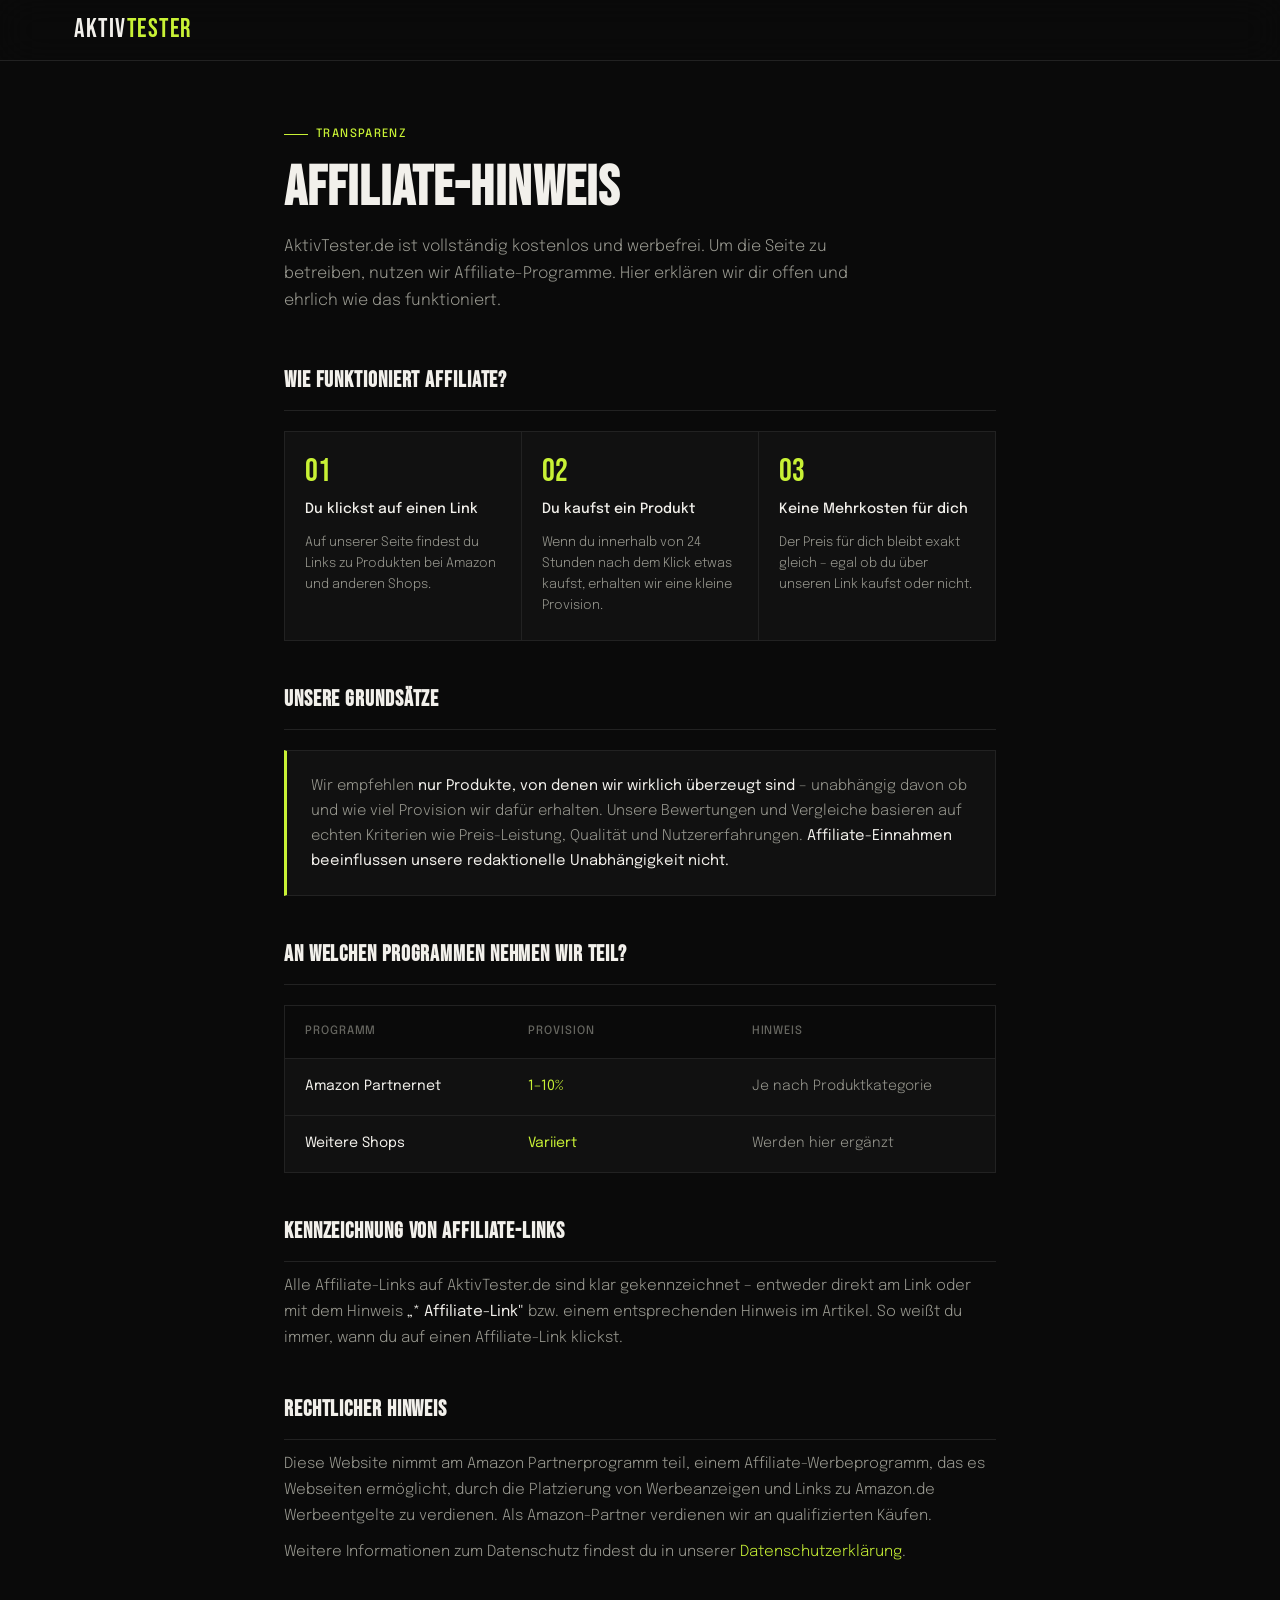
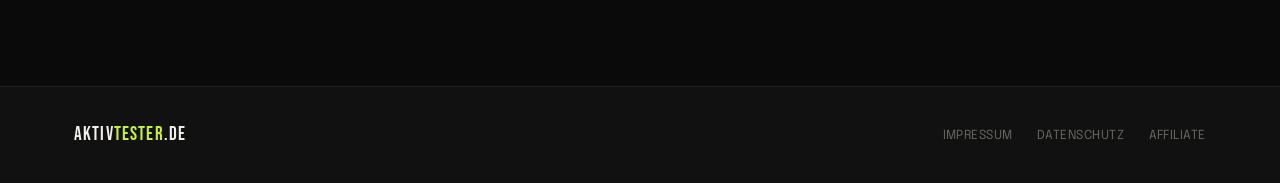
==== affiliate.html @ 238b022d "Initial commit" ====
<!DOCTYPE html>
<html lang="de">
<head>
  <meta charset="UTF-8"/>
  <meta name="viewport" content="width=device-width, initial-scale=1.0"/>
  <title>Affiliate-Hinweis – AktivTester.de</title>
  <link rel="preconnect" href="https://fonts.googleapis.com"/>
  <link href="https://fonts.googleapis.com/css2?family=Bebas+Neue&family=Epilogue:wght@300;400;500&display=swap" rel="stylesheet"/>
  <style>
    :root {
      --bg: #0a0a0a; --bg2: #111111; --border: #222222;
      --text: #f2f0eb; --muted: #666660; --muted2: #999990; --accent: #c8f135;
    }
    *, *::before, *::after { box-sizing: border-box; margin: 0; padding: 0; }
    body { background: var(--bg); color: var(--text); font-family: 'Epilogue', sans-serif; font-size: 16px; line-height: 1.7; }
    a { color: var(--accent); text-decoration: none; }
    a:hover { text-decoration: underline; }

    header {
      position: sticky; top: 0; z-index: 100;
      background: rgba(10,10,10,0.9); backdrop-filter: blur(20px);
      border-bottom: 1px solid var(--border);
    }
    .nav-inner {
      max-width: 1180px; margin: 0 auto; padding: 0 24px;
      height: 60px; display: flex; align-items: center; justify-content: space-between;
    }
    .logo { font-family: 'Bebas Neue', sans-serif; font-size: 1.6rem; letter-spacing: 0.06em; color: var(--text); text-decoration: none; }
    .logo span { color: var(--accent); }

    .page-wrap { max-width: 760px; margin: 0 auto; padding: 64px 24px 80px; }

    .page-kicker {
      font-size: 0.72rem; font-weight: 500; letter-spacing: 0.12em;
      text-transform: uppercase; color: var(--accent);
      display: flex; align-items: center; gap: 8px; margin-bottom: 16px;
    }
    .page-kicker::before { content: ''; display: block; width: 24px; height: 1px; background: var(--accent); }

    .page-title {
      font-family: 'Bebas Neue', sans-serif;
      font-size: 3.5rem; letter-spacing: 0.02em; line-height: 1;
      margin-bottom: 16px;
    }

    .page-intro {
      color: var(--muted2); font-weight: 300; font-size: 1rem;
      line-height: 1.7; margin-bottom: 48px; max-width: 600px;
    }

    .legal-section { margin-bottom: 40px; }

    .legal-section h2 {
      font-family: 'Bebas Neue', sans-serif;
      font-size: 1.4rem; letter-spacing: 0.04em;
      color: var(--text); margin-bottom: 12px;
      padding-bottom: 10px; border-bottom: 1px solid var(--border);
    }

    .legal-section p {
      color: var(--muted2); font-weight: 300; font-size: 0.95rem;
      margin-bottom: 10px; line-height: 1.7;
    }

    .legal-section strong { color: var(--text); font-weight: 400; }

    /* How it works cards */
    .steps {
      display: grid;
      grid-template-columns: repeat(3, 1fr);
      gap: 1px;
      background: var(--border);
      border: 1px solid var(--border);
      margin: 20px 0 40px;
    }

    .step {
      background: var(--bg2);
      padding: 24px 20px;
      display: flex;
      flex-direction: column;
      gap: 10px;
    }

    .step-num {
      font-family: 'Bebas Neue', sans-serif;
      font-size: 2rem;
      color: var(--accent);
      line-height: 1;
    }

    .step-title {
      font-size: 0.88rem;
      font-weight: 500;
      color: var(--text);
    }

    .step-desc {
      font-size: 0.82rem;
      color: var(--muted2);
      font-weight: 300;
      line-height: 1.6;
    }

    /* Highlight box */
    .highlight-box {
      background: var(--bg2);
      border: 1px solid var(--border);
      border-left: 3px solid var(--accent);
      padding: 22px 24px;
      margin: 20px 0 40px;
    }

    .highlight-box p {
      color: var(--muted2); font-size: 0.92rem;
      font-weight: 300; line-height: 1.7; margin: 0;
    }

    .highlight-box strong { color: var(--text); font-weight: 400; }

    /* Programs table */
    .programs {
      border: 1px solid var(--border);
      margin: 20px 0 40px;
    }

    .program-row {
      display: grid;
      grid-template-columns: 1fr 1fr 1fr;
      padding: 16px 20px;
      border-bottom: 1px solid var(--border);
      background: var(--bg2);
      font-size: 0.88rem;
    }

    .program-row:last-child { border-bottom: none; }

    .program-row.header {
      background: var(--bg);
      font-size: 0.72rem;
      font-weight: 500;
      letter-spacing: 0.08em;
      text-transform: uppercase;
      color: var(--muted);
    }

    .program-name { color: var(--text); font-weight: 400; }
    .program-commission { color: var(--accent); font-weight: 400; }
    .program-note { color: var(--muted2); font-weight: 300; }

    footer { border-top: 1px solid var(--border); background: var(--bg2); }
    .footer-inner {
      max-width: 1180px; margin: 0 auto; padding: 32px 24px;
      display: flex; align-items: center; justify-content: space-between;
    }
    .footer-logo { font-family: 'Bebas Neue', sans-serif; font-size: 1.2rem; letter-spacing: 0.06em; }
    .footer-logo span { color: var(--accent); }
    .footer-links { display: flex; gap: 24px; }
    .footer-links a { font-size: 0.78rem; color: var(--muted); letter-spacing: 0.04em; text-transform: uppercase; transition: color 0.2s; }
    .footer-links a:hover { color: var(--text); }

    @media (max-width: 600px) {
      .steps { grid-template-columns: 1fr; }
      .program-row { grid-template-columns: 1fr 1fr; }
      .program-note { display: none; }
      .footer-inner { flex-direction: column; gap: 20px; text-align: center; }
    }
  </style>
</head>
<body>

  <header>
    <div class="nav-inner">
      <a href="index.html" class="logo">Aktiv<span>Tester</span></a>
    </div>
  </header>

  <div class="page-wrap">

    <div class="page-kicker">Transparenz</div>
    <h1 class="page-title">Affiliate-Hinweis</h1>
    <p class="page-intro">
      AktivTester.de ist vollständig kostenlos und werbefrei. Um die Seite zu betreiben, nutzen wir Affiliate-Programme. Hier erklären wir dir offen und ehrlich wie das funktioniert.
    </p>

    <div class="legal-section">
      <h2>Wie funktioniert Affiliate?</h2>
      <div class="steps">
        <div class="step">
          <div class="step-num">01</div>
          <div class="step-title">Du klickst auf einen Link</div>
          <div class="step-desc">Auf unserer Seite findest du Links zu Produkten bei Amazon und anderen Shops.</div>
        </div>
        <div class="step">
          <div class="step-num">02</div>
          <div class="step-title">Du kaufst ein Produkt</div>
          <div class="step-desc">Wenn du innerhalb von 24 Stunden nach dem Klick etwas kaufst, erhalten wir eine kleine Provision.</div>
        </div>
        <div class="step">
          <div class="step-num">03</div>
          <div class="step-title">Keine Mehrkosten für dich</div>
          <div class="step-desc">Der Preis für dich bleibt exakt gleich – egal ob du über unseren Link kaufst oder nicht.</div>
        </div>
      </div>
    </div>

    <div class="legal-section">
      <h2>Unsere Grundsätze</h2>
      <div class="highlight-box">
        <p>
          Wir empfehlen <strong>nur Produkte, von denen wir wirklich überzeugt sind</strong> – unabhängig davon ob und wie viel Provision wir dafür erhalten. Unsere Bewertungen und Vergleiche basieren auf echten Kriterien wie Preis-Leistung, Qualität und Nutzererfahrungen. <strong>Affiliate-Einnahmen beeinflussen unsere redaktionelle Unabhängigkeit nicht.</strong>
        </p>
      </div>
    </div>

    <div class="legal-section">
      <h2>An welchen Programmen nehmen wir teil?</h2>
      <div class="programs">
        <div class="program-row header">
          <span>Programm</span>
          <span>Provision</span>
          <span>Hinweis</span>
        </div>
        <div class="program-row">
          <span class="program-name">Amazon Partnernet</span>
          <span class="program-commission">1–10%</span>
          <span class="program-note">Je nach Produktkategorie</span>
        </div>
        <div class="program-row">
          <span class="program-name">Weitere Shops</span>
          <span class="program-commission">Variiert</span>
          <span class="program-note">Werden hier ergänzt</span>
        </div>
      </div>
    </div>

    <div class="legal-section">
      <h2>Kennzeichnung von Affiliate-Links</h2>
      <p>Alle Affiliate-Links auf AktivTester.de sind klar gekennzeichnet – entweder direkt am Link oder mit dem Hinweis <strong>„* Affiliate-Link"</strong> bzw. einem entsprechenden Hinweis im Artikel. So weißt du immer, wann du auf einen Affiliate-Link klickst.</p>
    </div>

    <div class="legal-section">
      <h2>Rechtlicher Hinweis</h2>
      <p>Diese Website nimmt am Amazon Partnerprogramm teil, einem Affiliate-Werbeprogramm, das es Webseiten ermöglicht, durch die Platzierung von Werbeanzeigen und Links zu Amazon.de Werbeentgelte zu verdienen. Als Amazon-Partner verdienen wir an qualifizierten Käufen.</p>
      <p>Weitere Informationen zum Datenschutz findest du in unserer <a href="datenschutz.html">Datenschutzerklärung</a>.</p>
    </div>

  </div>

  <footer>
    <div class="footer-inner">
      <div class="footer-logo">Aktiv<span>Tester</span>.de</div>
      <div class="footer-links">
        <a href="impressum.html">Impressum</a>
        <a href="datenschutz.html">Datenschutz</a>
        <a href="affiliate.html">Affiliate</a>
      </div>
    </div>
  </footer>

</body>
</html>
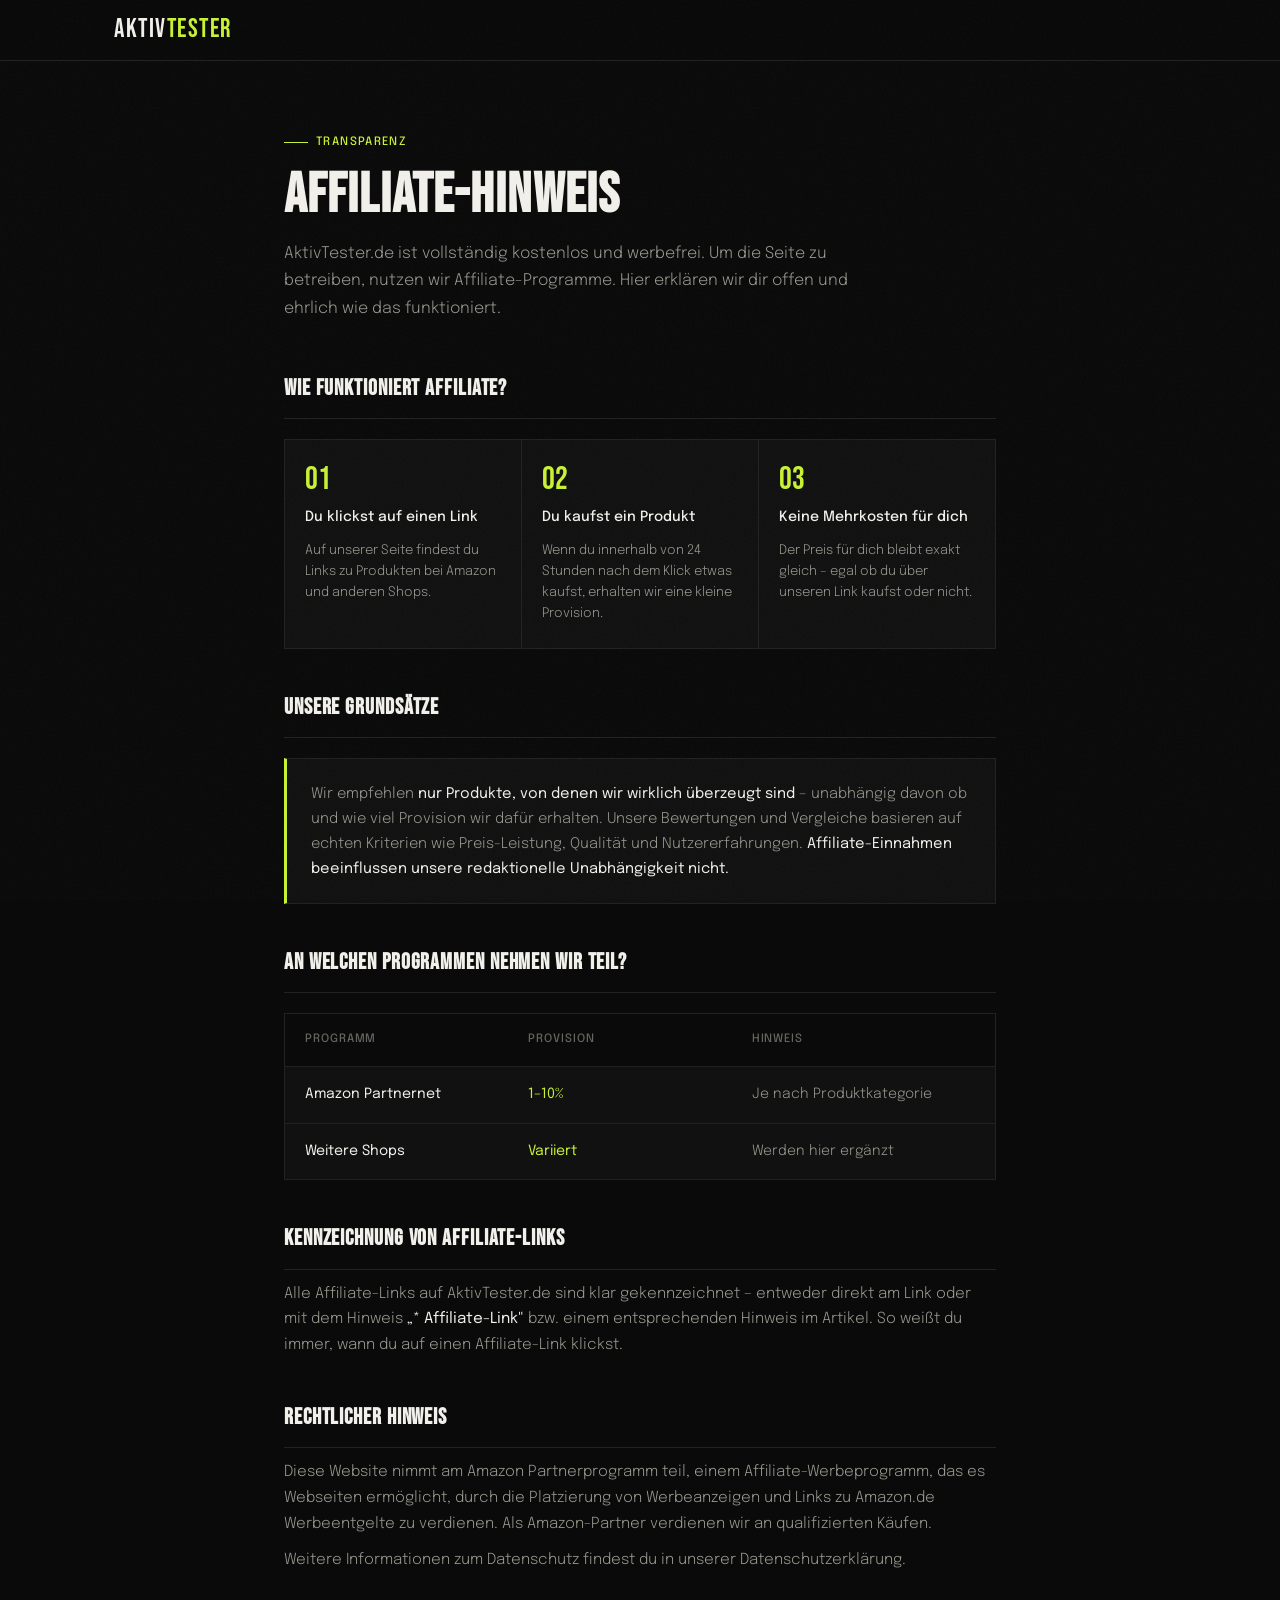
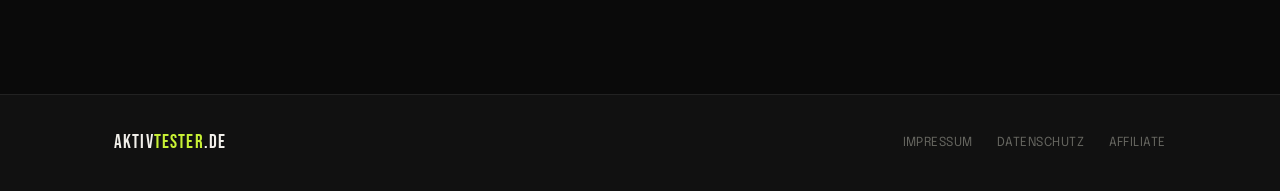
==== commit 7376c561: "1.3" ====
--- a/affiliate.html
+++ b/affiliate.html
@@ -1,68 +1,68 @@
 <!DOCTYPE html>
 <html lang="de">
+
 <head>
-  <meta charset="UTF-8"/>
-  <meta name="viewport" content="width=device-width, initial-scale=1.0"/>
+  <meta charset="UTF-8" />
+  <meta name="viewport" content="width=device-width, initial-scale=1.0" />
+  <link rel="icon" type="image/png" href="favicon.png" />
   <title>Affiliate-Hinweis – AktivTester.de</title>
-  <link rel="preconnect" href="https://fonts.googleapis.com"/>
-  <link href="https://fonts.googleapis.com/css2?family=Bebas+Neue&family=Epilogue:wght@300;400;500&display=swap" rel="stylesheet"/>
+  <link rel="preconnect" href="https://fonts.googleapis.com" />
+  <link href="https://fonts.googleapis.com/css2?family=Bebas+Neue&family=Epilogue:wght@300;400;500&display=swap"
+    rel="stylesheet" />
+  <link href="https://fonts.googleapis.com/css2?family=Bebas+Neue&family=Epilogue:wght@300;400;500&display=swap"
+    rel="stylesheet" />
+  <link rel="stylesheet" href="shared.css">
   <style>
-    :root {
-      --bg: #0a0a0a; --bg2: #111111; --border: #222222;
-      --text: #f2f0eb; --muted: #666660; --muted2: #999990; --accent: #c8f135;
-    }
-    *, *::before, *::after { box-sizing: border-box; margin: 0; padding: 0; }
-    body { background: var(--bg); color: var(--text); font-family: 'Epilogue', sans-serif; font-size: 16px; line-height: 1.7; }
-    a { color: var(--accent); text-decoration: none; }
-    a:hover { text-decoration: underline; }
-
-    header {
-      position: sticky; top: 0; z-index: 100;
-      background: rgba(10,10,10,0.9); backdrop-filter: blur(20px);
-      border-bottom: 1px solid var(--border);
-    }
-    .nav-inner {
-      max-width: 1180px; margin: 0 auto; padding: 0 24px;
-      height: 60px; display: flex; align-items: center; justify-content: space-between;
-    }
-    .logo { font-family: 'Bebas Neue', sans-serif; font-size: 1.6rem; letter-spacing: 0.06em; color: var(--text); text-decoration: none; }
-    .logo span { color: var(--accent); }
-
-    .page-wrap { max-width: 760px; margin: 0 auto; padding: 64px 24px 80px; }
-
-    .page-kicker {
-      font-size: 0.72rem; font-weight: 500; letter-spacing: 0.12em;
-      text-transform: uppercase; color: var(--accent);
-      display: flex; align-items: center; gap: 8px; margin-bottom: 16px;
-    }
-    .page-kicker::before { content: ''; display: block; width: 24px; height: 1px; background: var(--accent); }
+    .page-wrap {
+      max-width: 760px;
+      margin: 0 auto;
+      padding: 64px 24px 80px;
+    }
+
 
     .page-title {
       font-family: 'Bebas Neue', sans-serif;
-      font-size: 3.5rem; letter-spacing: 0.02em; line-height: 1;
+      font-size: 3.5rem;
+      letter-spacing: 0.02em;
+      line-height: 1;
       margin-bottom: 16px;
     }
 
     .page-intro {
-      color: var(--muted2); font-weight: 300; font-size: 1rem;
-      line-height: 1.7; margin-bottom: 48px; max-width: 600px;
-    }
-
-    .legal-section { margin-bottom: 40px; }
+      color: var(--muted2);
+      font-weight: 300;
+      font-size: 1rem;
+      line-height: 1.7;
+      margin-bottom: 48px;
+      max-width: 600px;
+    }
+
+    .legal-section {
+      margin-bottom: 40px;
+    }
 
     .legal-section h2 {
       font-family: 'Bebas Neue', sans-serif;
-      font-size: 1.4rem; letter-spacing: 0.04em;
-      color: var(--text); margin-bottom: 12px;
-      padding-bottom: 10px; border-bottom: 1px solid var(--border);
+      font-size: 1.4rem;
+      letter-spacing: 0.04em;
+      color: var(--text);
+      margin-bottom: 12px;
+      padding-bottom: 10px;
+      border-bottom: 1px solid var(--border);
     }
 
     .legal-section p {
-      color: var(--muted2); font-weight: 300; font-size: 0.95rem;
-      margin-bottom: 10px; line-height: 1.7;
-    }
-
-    .legal-section strong { color: var(--text); font-weight: 400; }
+      color: var(--muted2);
+      font-weight: 300;
+      font-size: 0.95rem;
+      margin-bottom: 10px;
+      line-height: 1.7;
+    }
+
+    .legal-section strong {
+      color: var(--text);
+      font-weight: 400;
+    }
 
     /* How it works cards */
     .steps {
@@ -112,11 +112,17 @@
     }
 
     .highlight-box p {
-      color: var(--muted2); font-size: 0.92rem;
-      font-weight: 300; line-height: 1.7; margin: 0;
-    }
-
-    .highlight-box strong { color: var(--text); font-weight: 400; }
+      color: var(--muted2);
+      font-size: 0.92rem;
+      font-weight: 300;
+      line-height: 1.7;
+      margin: 0;
+    }
+
+    .highlight-box strong {
+      color: var(--text);
+      font-weight: 400;
+    }
 
     /* Programs table */
     .programs {
@@ -133,7 +139,9 @@
       font-size: 0.88rem;
     }
 
-    .program-row:last-child { border-bottom: none; }
+    .program-row:last-child {
+      border-bottom: none;
+    }
 
     .program-row.header {
       background: var(--bg);
@@ -144,29 +152,44 @@
       color: var(--muted);
     }
 
-    .program-name { color: var(--text); font-weight: 400; }
-    .program-commission { color: var(--accent); font-weight: 400; }
-    .program-note { color: var(--muted2); font-weight: 300; }
-
-    footer { border-top: 1px solid var(--border); background: var(--bg2); }
-    .footer-inner {
-      max-width: 1180px; margin: 0 auto; padding: 32px 24px;
-      display: flex; align-items: center; justify-content: space-between;
-    }
-    .footer-logo { font-family: 'Bebas Neue', sans-serif; font-size: 1.2rem; letter-spacing: 0.06em; }
-    .footer-logo span { color: var(--accent); }
-    .footer-links { display: flex; gap: 24px; }
-    .footer-links a { font-size: 0.78rem; color: var(--muted); letter-spacing: 0.04em; text-transform: uppercase; transition: color 0.2s; }
-    .footer-links a:hover { color: var(--text); }
+    .program-name {
+      color: var(--text);
+      font-weight: 400;
+    }
+
+    .program-commission {
+      color: var(--accent);
+      font-weight: 400;
+    }
+
+    .program-note {
+      color: var(--muted2);
+      font-weight: 300;
+    }
+
 
     @media (max-width: 600px) {
-      .steps { grid-template-columns: 1fr; }
-      .program-row { grid-template-columns: 1fr 1fr; }
-      .program-note { display: none; }
-      .footer-inner { flex-direction: column; gap: 20px; text-align: center; }
+      .steps {
+        grid-template-columns: 1fr;
+      }
+
+      .program-row {
+        grid-template-columns: 1fr 1fr;
+      }
+
+      .program-note {
+        display: none;
+      }
+
+      .footer-inner {
+        flex-direction: column;
+        gap: 20px;
+        text-align: center;
+      }
     }
   </style>
 </head>
+
 <body>
 
   <header>
@@ -180,7 +203,8 @@
     <div class="page-kicker">Transparenz</div>
     <h1 class="page-title">Affiliate-Hinweis</h1>
     <p class="page-intro">
-      AktivTester.de ist vollständig kostenlos und werbefrei. Um die Seite zu betreiben, nutzen wir Affiliate-Programme. Hier erklären wir dir offen und ehrlich wie das funktioniert.
+      AktivTester.de ist vollständig kostenlos und werbefrei. Um die Seite zu betreiben, nutzen wir Affiliate-Programme.
+      Hier erklären wir dir offen und ehrlich wie das funktioniert.
     </p>
 
     <div class="legal-section">
@@ -194,12 +218,14 @@
         <div class="step">
           <div class="step-num">02</div>
           <div class="step-title">Du kaufst ein Produkt</div>
-          <div class="step-desc">Wenn du innerhalb von 24 Stunden nach dem Klick etwas kaufst, erhalten wir eine kleine Provision.</div>
+          <div class="step-desc">Wenn du innerhalb von 24 Stunden nach dem Klick etwas kaufst, erhalten wir eine kleine
+            Provision.</div>
         </div>
         <div class="step">
           <div class="step-num">03</div>
           <div class="step-title">Keine Mehrkosten für dich</div>
-          <div class="step-desc">Der Preis für dich bleibt exakt gleich – egal ob du über unseren Link kaufst oder nicht.</div>
+          <div class="step-desc">Der Preis für dich bleibt exakt gleich – egal ob du über unseren Link kaufst oder
+            nicht.</div>
         </div>
       </div>
     </div>
@@ -208,7 +234,10 @@
       <h2>Unsere Grundsätze</h2>
       <div class="highlight-box">
         <p>
-          Wir empfehlen <strong>nur Produkte, von denen wir wirklich überzeugt sind</strong> – unabhängig davon ob und wie viel Provision wir dafür erhalten. Unsere Bewertungen und Vergleiche basieren auf echten Kriterien wie Preis-Leistung, Qualität und Nutzererfahrungen. <strong>Affiliate-Einnahmen beeinflussen unsere redaktionelle Unabhängigkeit nicht.</strong>
+          Wir empfehlen <strong>nur Produkte, von denen wir wirklich überzeugt sind</strong> – unabhängig davon ob und
+          wie viel Provision wir dafür erhalten. Unsere Bewertungen und Vergleiche basieren auf echten Kriterien wie
+          Preis-Leistung, Qualität und Nutzererfahrungen. <strong>Affiliate-Einnahmen beeinflussen unsere redaktionelle
+            Unabhängigkeit nicht.</strong>
         </p>
       </div>
     </div>
@@ -236,13 +265,18 @@
 
     <div class="legal-section">
       <h2>Kennzeichnung von Affiliate-Links</h2>
-      <p>Alle Affiliate-Links auf AktivTester.de sind klar gekennzeichnet – entweder direkt am Link oder mit dem Hinweis <strong>„* Affiliate-Link"</strong> bzw. einem entsprechenden Hinweis im Artikel. So weißt du immer, wann du auf einen Affiliate-Link klickst.</p>
+      <p>Alle Affiliate-Links auf AktivTester.de sind klar gekennzeichnet – entweder direkt am Link oder mit dem Hinweis
+        <strong>„* Affiliate-Link"</strong> bzw. einem entsprechenden Hinweis im Artikel. So weißt du immer, wann du auf
+        einen Affiliate-Link klickst.</p>
     </div>
 
     <div class="legal-section">
       <h2>Rechtlicher Hinweis</h2>
-      <p>Diese Website nimmt am Amazon Partnerprogramm teil, einem Affiliate-Werbeprogramm, das es Webseiten ermöglicht, durch die Platzierung von Werbeanzeigen und Links zu Amazon.de Werbeentgelte zu verdienen. Als Amazon-Partner verdienen wir an qualifizierten Käufen.</p>
-      <p>Weitere Informationen zum Datenschutz findest du in unserer <a href="datenschutz.html">Datenschutzerklärung</a>.</p>
+      <p>Diese Website nimmt am Amazon Partnerprogramm teil, einem Affiliate-Werbeprogramm, das es Webseiten ermöglicht,
+        durch die Platzierung von Werbeanzeigen und Links zu Amazon.de Werbeentgelte zu verdienen. Als Amazon-Partner
+        verdienen wir an qualifizierten Käufen.</p>
+      <p>Weitere Informationen zum Datenschutz findest du in unserer <a
+          href="datenschutz.html">Datenschutzerklärung</a>.</p>
     </div>
 
   </div>
@@ -259,4 +293,5 @@
   </footer>
 
 </body>
-</html>
+
+</html>
--- a/shared.css
+++ b/shared.css
@@ -0,0 +1,863 @@
+/* =========================================================
+   AktivTester.de – shared.css
+   Gemeinsames Stylesheet für alle Seiten außer index.html
+   ========================================================= */
+
+/* ── Design Tokens ── */
+:root {
+  --bg:      #0a0a0a;
+  --bg2:     #111111;
+  --bg3:     #181818;
+  --border:  #222222;
+  --border2: #2e2e2e;
+  --text:    #f2f0eb;
+  --muted:   #666660;
+  --muted2:  #999990;
+  --accent:  #c8f135;
+  --red:     #f13535;
+  --green:   #35f17a;
+}
+
+/* ── Reset ── */
+*, *::before, *::after {
+  box-sizing: border-box;
+  margin: 0;
+  padding: 0;
+}
+
+html { scroll-behavior: smooth; }
+
+body {
+  background: var(--bg);
+  color: var(--text);
+  font-family: 'Epilogue', sans-serif;
+  font-size: 16px;
+  line-height: 1.7;
+  overflow-x: hidden;
+}
+
+body::after {
+  content: '';
+  position: fixed;
+  inset: 0;
+  pointer-events: none;
+  z-index: 999;
+  opacity: 0.025;
+  background-image: url("data:image/svg+xml,%3Csvg viewBox='0 0 512 512' xmlns='http://www.w3.org/2000/svg'%3E%3Cfilter id='n'%3E%3CfeTurbulence type='fractalNoise' baseFrequency='0.75' numOctaves='4' stitchTiles='stitch'/%3E%3C/filter%3E%3Crect width='100%25' height='100%25' filter='url(%23n)'/%3E%3C/svg%3E");
+}
+
+a { text-decoration: none; color: inherit; }
+
+
+/* ─────────────────────────────────────────
+   HEADER / NAV
+───────────────────────────────────────── */
+
+header {
+  position: sticky;
+  top: 0;
+  z-index: 100;
+  background: rgba(10, 10, 10, 0.92);
+  backdrop-filter: blur(20px);
+  border-bottom: 1px solid var(--border);
+}
+
+.nav-inner {
+  max-width: 1100px;
+  margin: 0 auto;
+  padding: 0 24px;
+  height: 60px;
+  display: flex;
+  align-items: center;
+  justify-content: space-between;
+}
+
+.logo {
+  font-family: 'Bebas Neue', sans-serif;
+  font-size: 1.6rem;
+  letter-spacing: 0.06em;
+}
+.logo span { color: var(--accent); }
+
+.nav-links { display: flex; gap: 24px; }
+.nav-links a {
+  font-size: 0.82rem;
+  color: var(--muted2);
+  letter-spacing: 0.04em;
+  text-transform: uppercase;
+  transition: color 0.2s;
+}
+.nav-links a:hover { color: var(--text); }
+
+
+/* ─────────────────────────────────────────
+   FOOTER
+───────────────────────────────────────── */
+
+footer {
+  border-top: 1px solid var(--border);
+  background: var(--bg2);
+}
+
+.footer-inner {
+  max-width: 1100px;
+  margin: 0 auto;
+  padding: 32px 24px;
+  display: flex;
+  align-items: center;
+  justify-content: space-between;
+}
+
+.footer-logo {
+  font-family: 'Bebas Neue', sans-serif;
+  font-size: 1.2rem;
+  letter-spacing: 0.06em;
+}
+.footer-logo span { color: var(--accent); }
+
+.footer-links { display: flex; gap: 24px; }
+.footer-links a {
+  font-size: 0.78rem;
+  color: var(--muted);
+  letter-spacing: 0.04em;
+  text-transform: uppercase;
+  transition: color 0.2s;
+}
+.footer-links a:hover { color: var(--text); }
+
+
+/* ─────────────────────────────────────────
+   KATEGORIE-SEITEN (index.html in Unterordnern)
+───────────────────────────────────────── */
+
+.page-wrap {
+  max-width: 1100px;
+  margin: 0 auto;
+  padding: 60px 24px 80px;
+}
+
+/* Kategorie-Hero */
+.cat-hero {
+  border-bottom: 1px solid var(--border);
+  padding-bottom: 40px;
+  margin-bottom: 48px;
+}
+
+.cat-kicker {
+  display: inline-flex;
+  align-items: center;
+  gap: 8px;
+  font-size: 0.72rem;
+  font-weight: 500;
+  letter-spacing: 0.12em;
+  text-transform: uppercase;
+  color: var(--accent);
+  margin-bottom: 16px;
+}
+.cat-kicker::before {
+  content: '';
+  display: block;
+  width: 24px;
+  height: 1px;
+  background: var(--accent);
+}
+
+.cat-hero h1 {
+  font-family: 'Bebas Neue', sans-serif;
+  font-size: clamp(2.5rem, 6vw, 4rem);
+  letter-spacing: 0.02em;
+  line-height: 0.95;
+  margin-bottom: 20px;
+}
+
+.cat-hero p {
+  color: var(--muted2);
+  font-size: 1rem;
+  font-weight: 300;
+  max-width: 560px;
+  line-height: 1.7;
+}
+
+/* Artikel-Liste auf Kategorie-Seiten */
+.articles-grid {
+  display: flex;
+  flex-direction: column;
+  border: 1px solid var(--border);
+}
+
+.article-row {
+  display: grid;
+  grid-template-columns: 1fr auto;
+  align-items: center;
+  gap: 24px;
+  padding: 24px 28px;
+  border-bottom: 1px solid var(--border);
+  background: var(--bg2);
+  transition: background 0.2s;
+}
+.article-row:last-child { border-bottom: none; }
+.article-row:hover { background: var(--bg3); }
+
+.article-tag {
+  font-size: 0.68rem;
+  font-weight: 500;
+  letter-spacing: 0.1em;
+  text-transform: uppercase;
+  color: var(--accent);
+  margin-bottom: 6px;
+}
+
+.article-title {
+  font-size: 1rem;
+  font-weight: 400;
+  color: var(--text);
+  line-height: 1.4;
+  margin-bottom: 6px;
+}
+
+.article-desc {
+  font-size: 0.84rem;
+  color: var(--muted2);
+  font-weight: 300;
+  line-height: 1.5;
+}
+
+.article-meta-right {
+  display: flex;
+  flex-direction: column;
+  align-items: flex-end;
+  gap: 8px;
+  flex-shrink: 0;
+}
+
+.article-date {
+  font-size: 0.78rem;
+  color: var(--muted);
+  white-space: nowrap;
+}
+
+.article-arrow {
+  font-size: 0.82rem;
+  color: var(--muted);
+  letter-spacing: 0.06em;
+  text-transform: uppercase;
+  transition: color 0.2s;
+}
+.article-row:hover .article-arrow { color: var(--accent); }
+
+/* Coming-Soon Banner */
+.coming-soon {
+  background: var(--bg2);
+  border: 1px solid var(--border);
+  border-top: none;
+  padding: 32px 28px;
+  display: flex;
+  align-items: center;
+  gap: 16px;
+}
+.cs-icon { font-size: 1.5rem; flex-shrink: 0; }
+.cs-text { font-size: 0.88rem; color: var(--muted); font-weight: 300; line-height: 1.6; }
+.cs-text strong { color: var(--muted2); font-weight: 400; }
+
+
+/* ─────────────────────────────────────────
+   VERGLEICHE-ÜBERSICHTSSEITE (vergleiche/index.html)
+───────────────────────────────────────── */
+
+.page-hero {
+  border-bottom: 1px solid var(--border);
+  padding-bottom: 40px;
+  margin-bottom: 48px;
+}
+
+.page-kicker {
+  display: inline-flex;
+  align-items: center;
+  gap: 8px;
+  font-size: 0.72rem;
+  font-weight: 500;
+  letter-spacing: 0.12em;
+  text-transform: uppercase;
+  color: var(--accent);
+  margin-bottom: 16px;
+}
+.page-kicker::before {
+  content: '';
+  display: block;
+  width: 24px;
+  height: 1px;
+  background: var(--accent);
+}
+
+.page-hero h1 {
+  font-family: 'Bebas Neue', sans-serif;
+  font-size: clamp(2.5rem, 6vw, 4rem);
+  letter-spacing: 0.02em;
+  line-height: 0.95;
+  margin-bottom: 20px;
+}
+
+.page-hero p {
+  color: var(--muted2);
+  font-size: 1rem;
+  font-weight: 300;
+  max-width: 560px;
+  line-height: 1.7;
+}
+
+/* Filter-Bar */
+.filter-bar {
+  display: flex;
+  gap: 8px;
+  margin-bottom: 32px;
+  flex-wrap: wrap;
+}
+
+.filter-btn {
+  padding: 7px 16px;
+  border: 1px solid var(--border);
+  background: transparent;
+  color: var(--muted2);
+  font-family: 'Epilogue', sans-serif;
+  font-size: 0.78rem;
+  letter-spacing: 0.05em;
+  text-transform: uppercase;
+  cursor: pointer;
+  transition: all 0.2s;
+}
+.filter-btn:hover { border-color: var(--border2); color: var(--text); }
+.filter-btn.active { background: var(--accent); color: #0a0a0a; border-color: var(--accent); }
+
+/* Artikel-Reihen mit Nummerierung (vergleiche/index.html) */
+.article-row-num {
+  display: grid;
+  grid-template-columns: auto 1fr auto;
+  align-items: center;
+  gap: 24px;
+  padding: 22px 28px;
+  border-bottom: 1px solid var(--border);
+  background: var(--bg2);
+  transition: background 0.2s;
+}
+.article-row-num:last-child { border-bottom: none; }
+.article-row-num:hover { background: var(--bg3); }
+
+.row-num {
+  font-family: 'Bebas Neue', sans-serif;
+  font-size: 2rem;
+  color: var(--border2);
+  letter-spacing: 0.02em;
+  line-height: 1;
+  min-width: 40px;
+}
+
+.row-cat {
+  display: inline-flex;
+  align-items: center;
+  gap: 6px;
+  font-size: 0.68rem;
+  font-weight: 500;
+  letter-spacing: 0.1em;
+  text-transform: uppercase;
+  color: var(--accent);
+  margin-bottom: 5px;
+}
+.row-cat::before {
+  content: '';
+  display: block;
+  width: 6px;
+  height: 6px;
+  border-radius: 50%;
+  background: currentColor;
+}
+
+.row-title {
+  font-size: 0.98rem;
+  font-weight: 400;
+  color: var(--text);
+  line-height: 1.4;
+  margin-bottom: 5px;
+}
+
+.row-desc {
+  font-size: 0.82rem;
+  color: var(--muted2);
+  font-weight: 300;
+  line-height: 1.5;
+}
+
+.row-right {
+  display: flex;
+  flex-direction: column;
+  align-items: flex-end;
+  gap: 8px;
+  flex-shrink: 0;
+}
+
+.row-date { font-size: 0.75rem; color: var(--muted); white-space: nowrap; }
+
+.row-arrow {
+  font-size: 0.78rem;
+  color: var(--muted);
+  letter-spacing: 0.06em;
+  text-transform: uppercase;
+  transition: color 0.2s;
+}
+.article-row:hover .row-arrow { color: var(--accent); }
+
+/* Kategoriefarben */
+.cat-heimtraining { color: var(--accent); }
+.cat-gym          { color: #47c8ff; }
+.cat-laufen       { color: #ff9f47; }
+.cat-ernaehrung   { color: #7aff35; }
+
+/* Leerer Zustand beim Filtern */
+.empty-state { padding: 48px 28px; text-align: center; display: none; }
+.empty-state p { color: var(--muted); font-size: 0.9rem; font-weight: 300; }
+
+
+/* ─────────────────────────────────────────
+   ARTIKEL-SEITEN
+───────────────────────────────────────── */
+
+/* Breadcrumb */
+.breadcrumb {
+  max-width: 800px;
+  margin: 0 auto;
+  padding: 20px 24px 0;
+  display: flex;
+  gap: 8px;
+  align-items: center;
+  color: var(--muted);
+  font-size: 0.8rem;
+}
+.breadcrumb a   { color: var(--muted); }
+.breadcrumb span { color: var(--border2); }
+
+/* Artikel-Header */
+.article-header {
+  max-width: 800px;
+  margin: 0 auto;
+  padding: 28px 24px 36px;
+}
+
+.art-tag {
+  display: inline-flex;
+  align-items: center;
+  gap: 6px;
+  font-size: 0.7rem;
+  font-weight: 500;
+  letter-spacing: 0.1em;
+  text-transform: uppercase;
+  color: var(--accent);
+  margin-bottom: 18px;
+}
+.art-tag::before {
+  content: '';
+  display: block;
+  width: 20px;
+  height: 1px;
+  background: var(--accent);
+}
+
+.article-header h1 {
+  font-family: 'Bebas Neue', sans-serif;
+  font-size: clamp(2rem, 5vw, 3.4rem);
+  letter-spacing: 0.02em;
+  line-height: 1.05;
+  margin-bottom: 20px;
+}
+.article-header h1 em { font-style: normal; color: var(--accent); }
+
+.article-meta {
+  display: flex;
+  flex-wrap: wrap;
+  gap: 18px;
+  align-items: center;
+  padding: 16px 0;
+  border-top: 1px solid var(--border);
+  border-bottom: 1px solid var(--border);
+  margin-bottom: 32px;
+}
+.meta-item { font-size: 0.8rem; color: var(--muted2); }
+.meta-dot {
+  width: 4px;
+  height: 4px;
+  background: var(--border2);
+  border-radius: 50%;
+  display: inline-block;
+}
+
+/* Schnellantwort-Box */
+.quick-answer {
+  max-width: 800px;
+  margin: 0 auto;
+  padding: 0 24px;
+}
+
+.qa-box {
+  background: var(--bg2);
+  border: 1px solid var(--border2);
+  border-left: 3px solid var(--accent);
+  padding: 20px 24px;
+  margin-bottom: 40px;
+}
+
+.qa-label {
+  font-size: 0.7rem;
+  font-weight: 500;
+  letter-spacing: 0.1em;
+  text-transform: uppercase;
+  color: var(--accent);
+  margin-bottom: 10px;
+}
+
+.qa-text { font-size: 0.93rem; color: var(--muted2); font-weight: 300; line-height: 1.7; }
+.qa-text strong { color: var(--text); font-weight: 400; }
+
+/* Artikel-Fließtext */
+.article-body {
+  max-width: 800px;
+  margin: 0 auto;
+  padding: 0 24px 80px;
+}
+
+.article-body p {
+  color: #c0beb8;
+  font-weight: 300;
+  margin-bottom: 20px;
+  font-size: 0.97rem;
+}
+
+.article-body h2 {
+  font-family: 'Bebas Neue', sans-serif;
+  font-size: 1.8rem;
+  letter-spacing: 0.03em;
+  margin: 52px 0 18px;
+  padding-bottom: 12px;
+  border-bottom: 1px solid var(--border);
+}
+
+/* Quellenhinweis */
+.source-note {
+  background: var(--bg2);
+  border: 1px solid var(--border);
+  border-left: 3px solid var(--border2);
+  padding: 14px 18px;
+  margin-bottom: 32px;
+}
+.source-note p { font-size: 0.8rem; color: var(--muted); font-weight: 300; line-height: 1.6; }
+.source-note strong { color: var(--muted2); font-weight: 400; }
+
+
+/* ─────────────────────────────────────────
+   VERGLEICHSTABELLE
+───────────────────────────────────────── */
+
+.table-wrap { overflow-x: auto; margin: 28px 0; }
+
+table { width: 100%; border-collapse: collapse; font-size: 0.85rem; }
+
+thead th {
+  background: var(--bg3);
+  color: var(--muted);
+  font-size: 0.7rem;
+  font-weight: 500;
+  letter-spacing: 0.08em;
+  text-transform: uppercase;
+  padding: 12px 14px;
+  text-align: left;
+  border-bottom: 1px solid var(--border);
+}
+
+tbody tr {
+  border-bottom: 1px solid var(--border);
+  transition: background 0.15s;
+}
+tbody tr:hover      { background: var(--bg2); }
+tbody tr:last-child { border-bottom: none; }
+
+tbody td {
+  padding: 13px 14px;
+  color: #c0beb8;
+  font-weight: 300;
+  vertical-align: middle;
+}
+
+td.name  { color: var(--text); font-weight: 400; }
+td.price { color: var(--accent); font-weight: 500; }
+td.sc    { color: var(--accent); }
+
+.winner-row td { background: rgba(200, 241, 53, 0.04); }
+
+/* Bestseller-Badge */
+.bb {
+  display: inline-block;
+  background: rgba(200, 241, 53, 0.12);
+  border: 1px solid rgba(200, 241, 53, 0.25);
+  color: var(--accent);
+  font-size: 0.65rem;
+  font-weight: 500;
+  letter-spacing: 0.08em;
+  text-transform: uppercase;
+  padding: 2px 8px;
+  border-radius: 2px;
+  margin-left: 6px;
+}
+
+
+/* ─────────────────────────────────────────
+   PRODUKT-KARTEN
+───────────────────────────────────────── */
+
+.product-card {
+  background: var(--bg2);
+  border: 1px solid var(--border);
+  margin: 32px 0;
+  transition: border-color 0.25s;
+}
+.product-card:hover { border-color: var(--border2); }
+
+.rank-bar {
+  background: var(--accent);
+  color: #0a0a0a;
+  font-family: 'Bebas Neue', sans-serif;
+  font-size: 0.75rem;
+  letter-spacing: 0.08em;
+  padding: 4px 14px;
+  display: inline-block;
+}
+.rank-bar.s { background: var(--muted2); }
+.rank-bar.b { background: #cd7f32; }
+
+.card-body { padding: 24px 26px; }
+
+.card-top {
+  display: flex;
+  justify-content: space-between;
+  align-items: flex-start;
+  margin-bottom: 4px;
+}
+
+.card-name {
+  font-family: 'Bebas Neue', sans-serif;
+  font-size: 1.3rem;
+  letter-spacing: 0.02em;
+}
+
+.card-price {
+  font-family: 'Bebas Neue', sans-serif;
+  font-size: 1.6rem;
+  color: var(--accent);
+  letter-spacing: 0.02em;
+  white-space: nowrap;
+}
+
+/* Amazon-Bewertung */
+.amz-rating {
+  display: flex;
+  align-items: center;
+  gap: 8px;
+  margin-bottom: 14px;
+}
+.stars-row     { color: var(--accent); font-size: 0.9rem; letter-spacing: 1px; }
+.rating-detail { font-size: 0.8rem; color: var(--muted2); font-weight: 300; }
+
+/* Bewertungsbalken */
+.rating-row {
+  display: flex;
+  flex-direction: column;
+  gap: 8px;
+  margin-bottom: 20px;
+}
+
+.rating-item {
+  display: flex;
+  align-items: center;
+  gap: 10px;
+  font-size: 0.82rem;
+}
+
+.rl { color: var(--muted2); font-weight: 300; min-width: 120px; }
+.rb { flex: 1; height: 4px; background: var(--border); border-radius: 2px; overflow: hidden; }
+.rf { height: 100%; background: var(--accent); border-radius: 2px; }
+.rn { color: var(--muted2); font-size: 0.78rem; min-width: 28px; text-align: right; }
+
+.card-desc {
+  color: var(--muted2);
+  font-size: 0.9rem;
+  font-weight: 300;
+  line-height: 1.65;
+  margin-bottom: 20px;
+}
+
+
+/* ─────────────────────────────────────────
+   VOR- & NACHTEILE
+───────────────────────────────────────── */
+
+.pros-cons {
+  display: grid;
+  grid-template-columns: 1fr 1fr;
+  gap: 14px;
+  margin-bottom: 24px;
+}
+
+.pros, .cons { background: var(--bg3); padding: 14px 16px; }
+
+.box-label {
+  font-size: 0.68rem;
+  font-weight: 500;
+  letter-spacing: 0.1em;
+  text-transform: uppercase;
+  margin-bottom: 10px;
+}
+.pros .box-label { color: var(--green); }
+.cons .box-label { color: var(--red); }
+
+.pros ul, .cons ul {
+  list-style: none;
+  display: flex;
+  flex-direction: column;
+  gap: 7px;
+}
+
+.pros li, .cons li {
+  font-size: 0.84rem;
+  color: #c0beb8;
+  font-weight: 300;
+  display: flex;
+  gap: 8px;
+}
+.pros li::before { content: '+'; color: var(--green); font-weight: 500; flex-shrink: 0; }
+.cons li::before { content: '–'; color: var(--red);   font-weight: 500; flex-shrink: 0; }
+
+
+/* ─────────────────────────────────────────
+   AFFILIATE-BUTTON
+───────────────────────────────────────── */
+
+.affiliate-btn {
+  display: inline-flex;
+  align-items: center;
+  gap: 10px;
+  background: var(--accent);
+  color: #0a0a0a;
+  font-family: 'Bebas Neue', sans-serif;
+  font-size: 0.95rem;
+  letter-spacing: 0.06em;
+  padding: 13px 26px;
+  transition: opacity 0.2s, transform 0.2s;
+}
+.affiliate-btn:hover { opacity: 0.88; transform: translateY(-1px); }
+
+
+/* ─────────────────────────────────────────
+   FAZIT-BOX
+───────────────────────────────────────── */
+
+.verdict-box {
+  background: var(--bg2);
+  border: 1px solid var(--border2);
+  padding: 28px;
+  margin: 40px 0;
+}
+
+.verdict-title {
+  font-family: 'Bebas Neue', sans-serif;
+  font-size: 1.4rem;
+  letter-spacing: 0.04em;
+  margin-bottom: 16px;
+  color: var(--accent);
+}
+
+.verdict-grid {
+  display: grid;
+  grid-template-columns: 1fr 1fr 1fr;
+  gap: 1px;
+  background: var(--border);
+  border: 1px solid var(--border);
+  margin-top: 20px;
+}
+
+.verdict-item  { background: var(--bg2); padding: 18px; }
+.verdict-label {
+  font-size: 0.7rem;
+  color: var(--muted);
+  text-transform: uppercase;
+  letter-spacing: 0.08em;
+  margin-bottom: 6px;
+}
+.verdict-val {
+  font-family: 'Bebas Neue', sans-serif;
+  font-size: 1rem;
+  letter-spacing: 0.02em;
+  color: var(--text);
+}
+
+
+/* ─────────────────────────────────────────
+   FAQ
+───────────────────────────────────────── */
+
+.faq       { margin: 32px 0; }
+.faq-item  { border-bottom: 1px solid var(--border); padding: 16px 0; }
+
+.faq-q {
+  font-size: 0.95rem;
+  font-weight: 400;
+  color: var(--text);
+  cursor: pointer;
+  display: flex;
+  justify-content: space-between;
+  align-items: center;
+  gap: 12px;
+}
+
+.faq-icon {
+  color: var(--muted);
+  font-size: 1.2rem;
+  flex-shrink: 0;
+  transition: transform 0.2s;
+}
+
+.faq-a {
+  font-size: 0.88rem;
+  color: var(--muted2);
+  font-weight: 300;
+  line-height: 1.7;
+  max-height: 0;
+  overflow: hidden;
+  transition: max-height 0.3s ease, padding 0.3s;
+}
+.faq-item.open .faq-a    { max-height: 200px; padding-top: 12px; }
+.faq-item.open .faq-icon { transform: rotate(45deg); }
+
+
+/* ─────────────────────────────────────────
+   RESPONSIVE
+───────────────────────────────────────── */
+
+@media (max-width: 900px) {
+  .nav-links { display: none; }
+}
+
+@media (max-width: 700px) {
+  /* Artikel-Seiten */
+  .pros-cons    { grid-template-columns: 1fr; }
+  .verdict-grid { grid-template-columns: 1fr; }
+  .card-top     { flex-direction: column; gap: 8px; }
+
+  /* Kategorie-Seiten */
+  .article-row          { grid-template-columns: 1fr; }
+  .article-meta-right   { flex-direction: row; align-items: center; }
+
+  /* Vergleiche-Seite */
+  .article-row-num { grid-template-columns: 1fr; gap: 10px; }
+  .row-num  { display: none; }
+  .row-right { flex-direction: row; align-items: center; }
+
+  /* Footer */
+  .footer-inner  { flex-direction: column; gap: 16px; text-align: center; }
+  .footer-links  { flex-wrap: wrap; justify-content: center; }
+}
